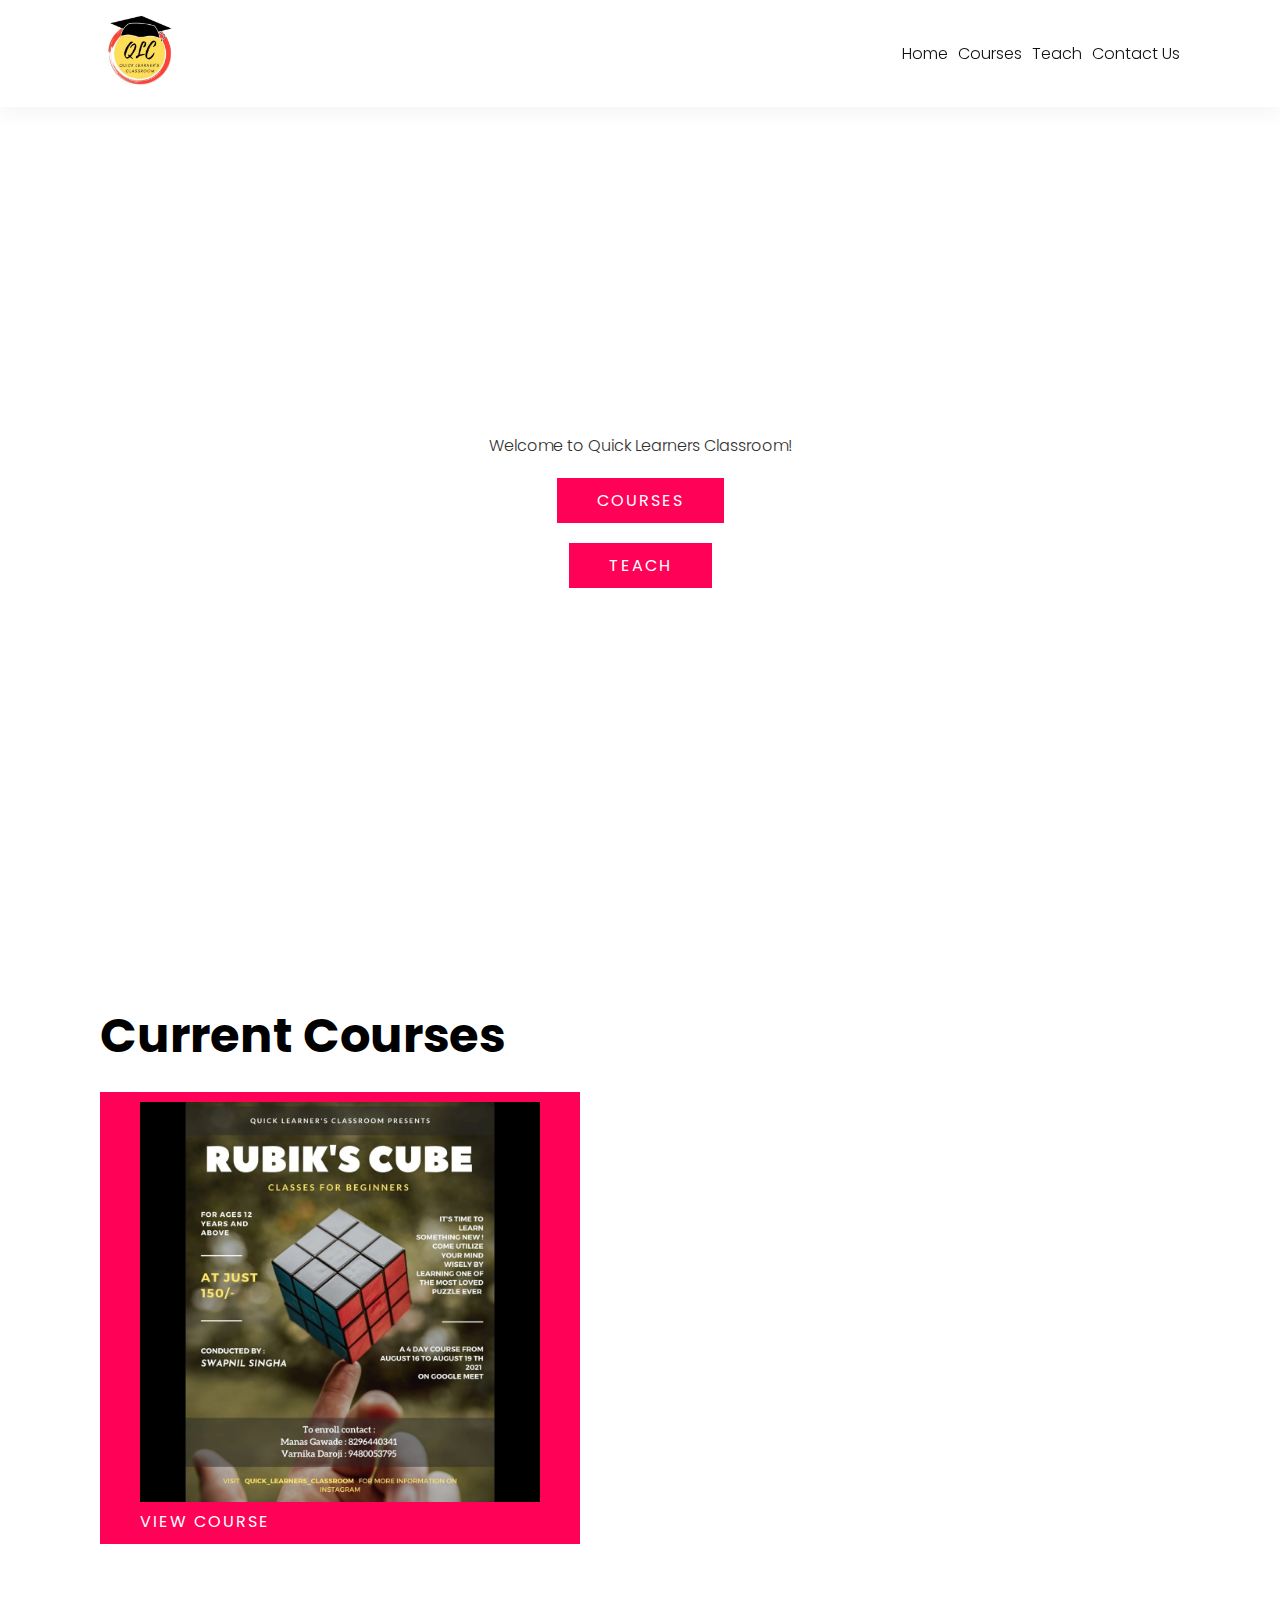
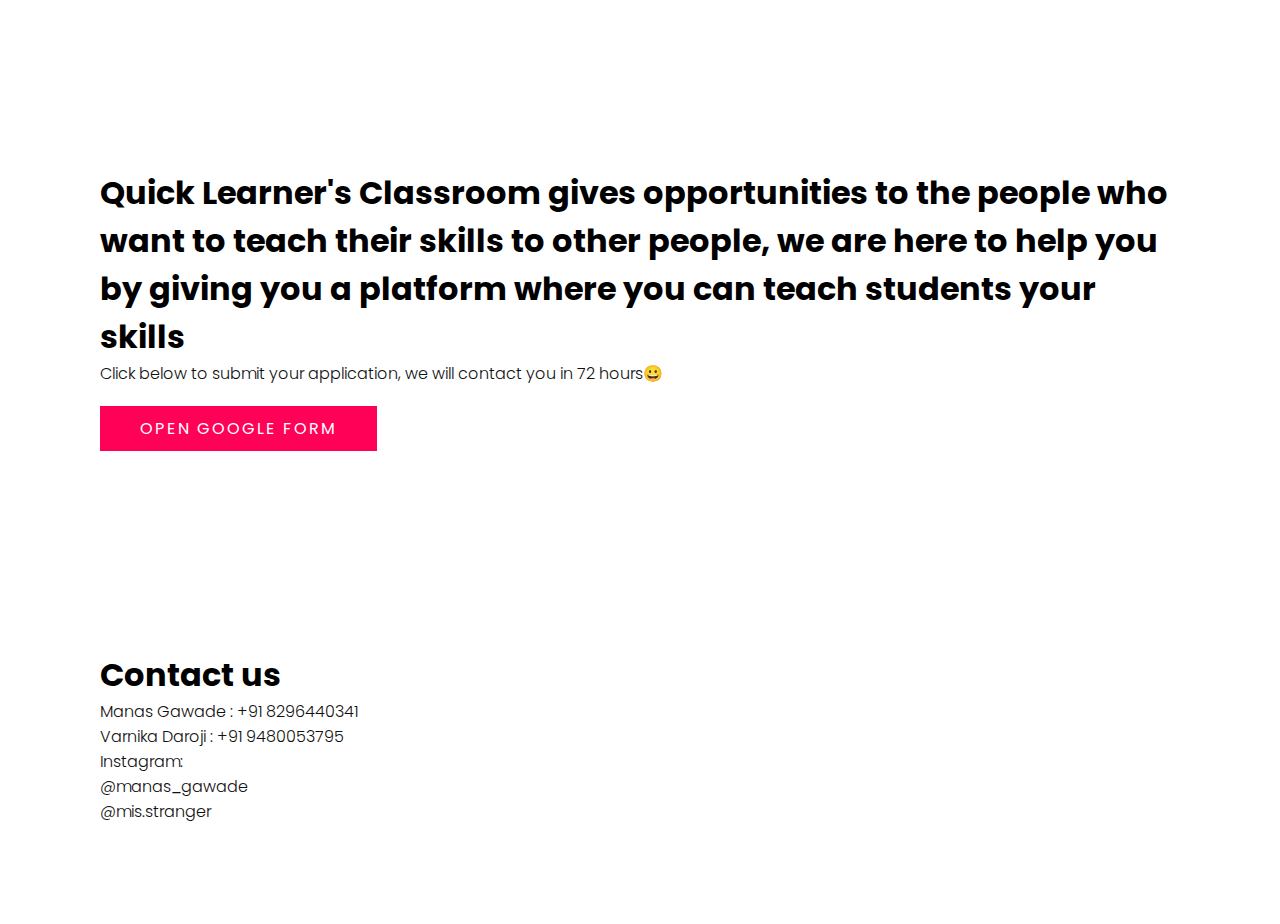
==== index.html @ e2191a55 "Add files via upload" ====
<!DOCTYPE html>
	<html>
	<head>
		<title>Quick Learners Classroom</title>
		<link rel="stylesheet" type="text/css" href="styleec.css">
		<style type="text/css">
			@media screen and (max-width:650px) {
				.sticky{
                  font-size: 15px;
				 
				}
				header.sticky{
			
			padding: 10px 10px;
			
			
		}
		header{
			font-size: 16px;
			padding: 10px 10px;
			overflow-x: hidden;
		}
		html{  
			overflow-x: hidden;
		}
		#courses{
			padding-left: 11px ;
		}
			}
		</style>
		<title></title>
	</head>
	<body>
		<header class="sticky">
			<a href="index.html" class="logo"><img src="gg.jpg" style="height: 80px;width: 80px;"></a>
			<ul class="navigation">
				<li><a href="#banner">Home</a></li>
				<li><a href="#courses">Courses</a></li>
				<li><a href="#teach">Teach</a></li>
				<li><a href="#contact">Contact Us</a></li>
			</ul>
		</header>
		
	<section class="banner" id="banner">
		<div class="content">
			<h2>Welcome!</h2>
			<b><p>Welcome to Quick Learners Classroom!</p></b>
			<a href="#courses" class="bt">Courses</a><br>
			<a href="#teach" class="bt">Teach</a>
		</div>
	</section>

	<section class="courses" id="courses">
		<div class="row">
			<div class="col50">
				<h2 style="color: black;font-size: 48px;">Current Courses</h2>
				<a href="courses.html" class="bt" target="_blank"><img src="myrubik.jpg" style="height: 400px;width: 400px;">
				<br>View Course</a>
				
			</div>
		</div>
	
	</section>
	<section id="teach" class="teach">
		<br>
		<h1>Quick Learner's Classroom gives opportunities to the people who want to teach their skills to other people, we are here to help you by giving you a platform where you can teach students your skills</h1>
		<p>Click below to submit your application, we will contact you in 72 hours😀</p>
		<a href="https://forms.gle/ZiYEvssjjzmt5C4Z7" target="_blank" class="bt">OPEN GOOGLE FORM</a>
	</section>
	<div>
		<section id="contact" class="contact">
		<div><h1>Contact us</h1>
		
	<p>	Manas Gawade : +91 8296440341<br>
		Varnika Daroji : +91 9480053795<br>
		Instagram:<br>
		@manas_gawade<br>
	    @mis.stranger<br>
	</p>


		</div>
	</section></div>
	<script type="text/javascript">
		window.addEventListener('scroll',function(){
			const header = document.querySelector('header');
			header.classList.toggle("sticky", window.scrollY > 0)
		});
	</script>

	</body>
	</html>
---- styleec.css ----
@import url('https://fonts.googleapis.com/css?family=Poppins:200,300,400,500,600,700,800,900&display=swap');
		*{
			margin:0;
			padding:0;
			box-sizing: border-box;
			font-family: 'Poppins', sans-serif;
		}
		@media screen and (max-width:650px){

		}
		
		html{
			scroll-behavior: smooth;
			margin: 0;
		}
		p{
			font-weight: 300;
			color: #111;
		}
		body{
			min-height: 1000px;
		}
		.banner{
			position: relative;
			width: 100%;
            height:100%;
			min-height: 100vh;
			display: flex;
			justify-content:center;
			align-items: center;
			background: url(https://www.flocrit.org/leadership/wp-content/themes/twentysixteen-child/asset/images/img.jpg);
			background-size: cover; 
		}
		.banner .content{
			max-width: 900px;
			text-align: center;
		}
		.banner .content h2{
		font-size: 5em;
		color:rgb(255, 255, 255);	
		text-align: left;
		}
		.banner .content p{
			font-size: 1em;
			color: rgb(53, 49, 49);
		}
		.bt{
			font-size: 1em;
			color:#fff;
			background:#ff0157;
			display: inline-block;
			padding: 10px 40px;
            margin-top: 20px;
            text-transform: uppercase;
            text-decoration: none;
            letter-spacing: 2px;
            transition: 0.5s;
		}
		.bt:hover{
         letter-spacing: 6px;
		}
		header{
			position: fixed;
			top: 0;
			left: 0;
			width: 100%;
			padding: 40px 100px;
			z-index: 10000;
			display: flex;
			justify-content: space-between;
			align-items: center;
			transition: 0.5s;
		}
		header.sticky{
			background: #fff;
			padding: 10px 100px;
			box-shadow: 0 5px 20px rgba(0,0,0,0.05);
		}
		header.sticky .logo{
         color: #111;
		}
		header .logo{
			
			text-decoration: none;
		}
		header .navigation{
        position: relative;
        display: flex;
		}
		header .navigation li{
			list-style:none;
			margin-left: 10px;

		}
		header .navigation li a{
			text-decoration: none;
			color: rgb(255, 255, 255);
			font-weight: 300;
		}
header.sticky .navigation li a
{
	color: #111;
}
header .navigation li a:hover{
	color: #ff0157;
}
section{
	padding: 100px;
}
.row{
	position: relative;
	width: 100%;
	display: flex;
	justify-content: space-between;
}
.row .col50{
	position: relative;
	width: 48%;
}
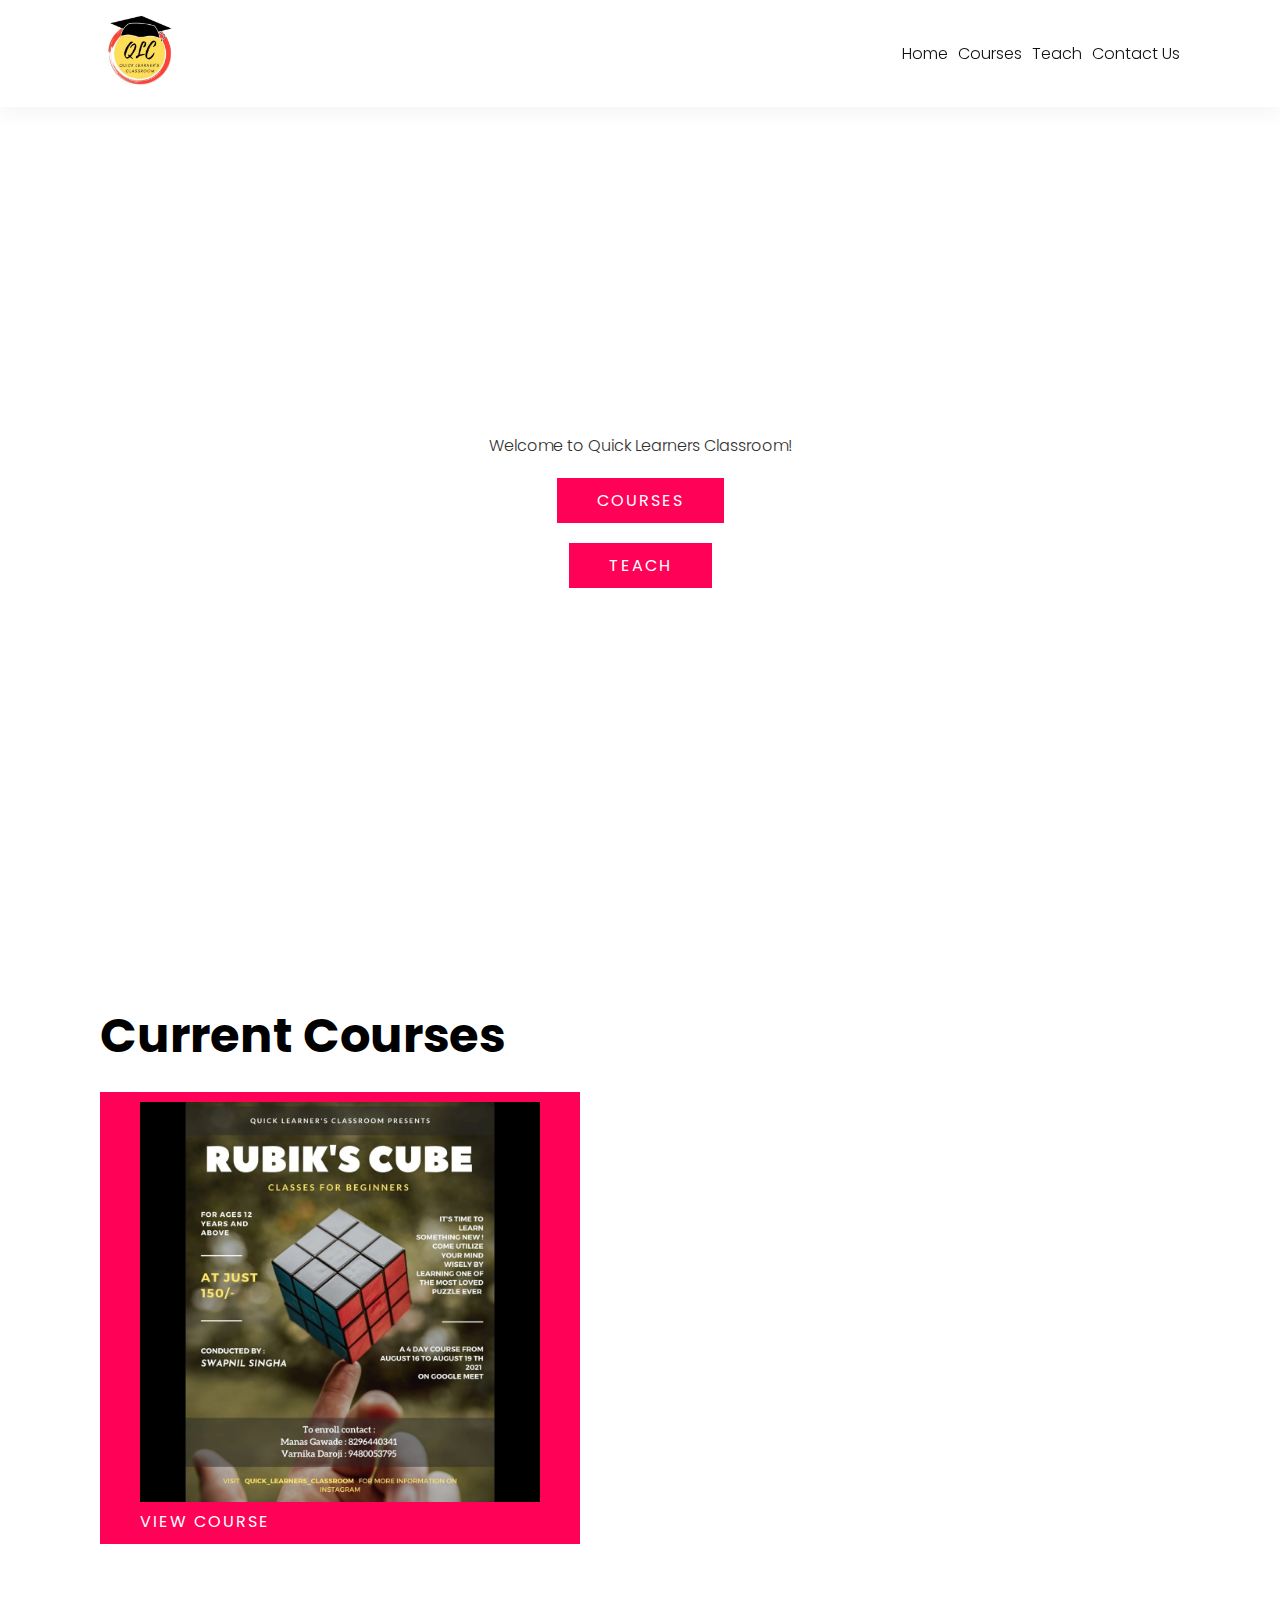
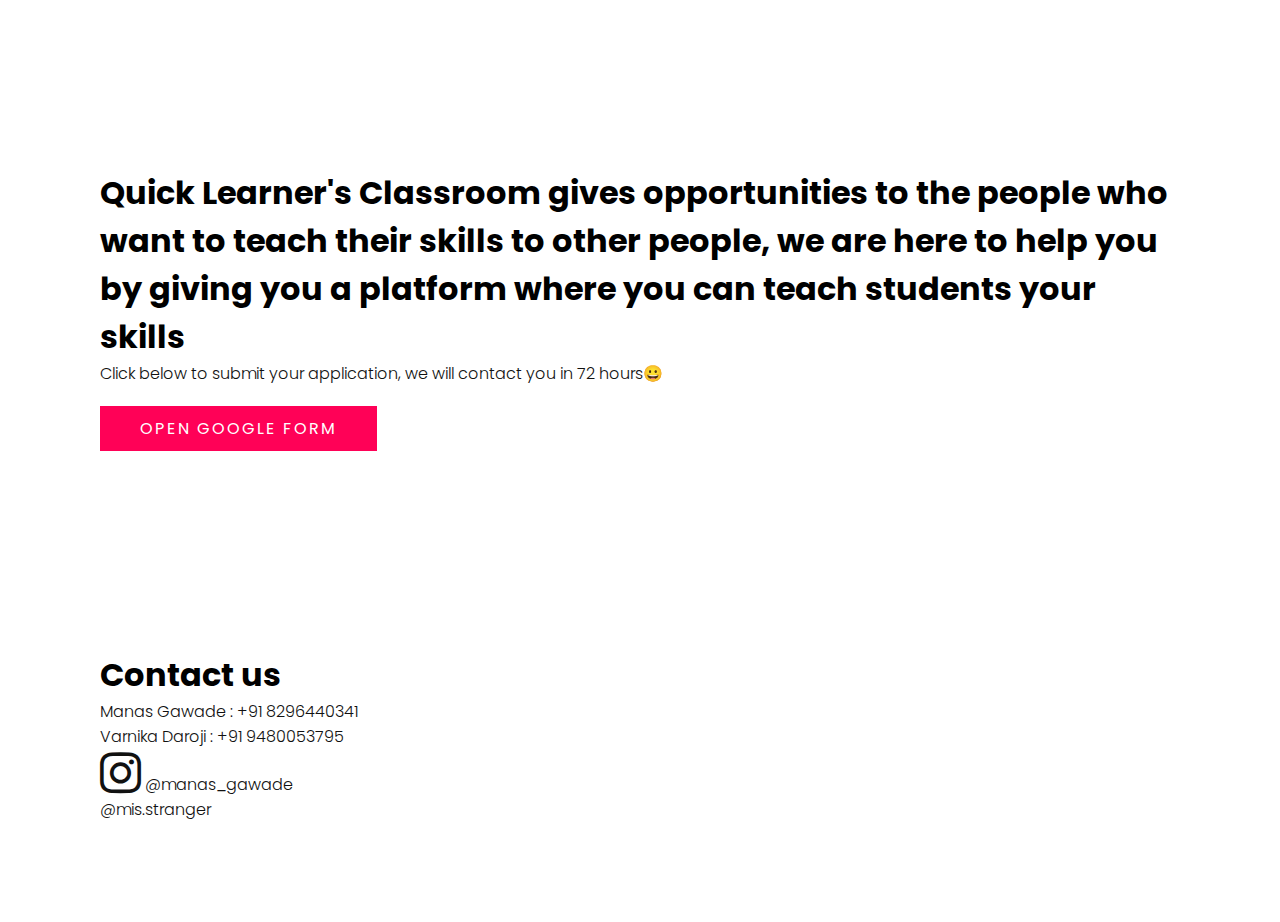
==== commit 5a417a24: "Update index.html" ====
--- a/index.html
+++ b/index.html
@@ -2,6 +2,8 @@
 	<html>
 	<head>
 		<title>Quick Learners Classroom</title>
+		<link rel="stylesheet" href="https://cdnjs.cloudflare.com/ajax/libs/font-awesome/4.7.0/css/font-awesome.min.css">
+
 		<link rel="stylesheet" type="text/css" href="styleec.css">
 		<style type="text/css">
 			@media screen and (max-width:650px) {
@@ -73,7 +75,8 @@
 		
 	<p>	Manas Gawade : +91 8296440341<br>
 		Varnika Daroji : +91 9480053795<br>
-		Instagram:<br>
+		<i class="fa fa-instagram" style="font-size:48px;"></i>
+
 		@manas_gawade<br>
 	    @mis.stranger<br>
 	</p>
@@ -89,4 +92,4 @@
 	</script>
 
 	</body>
-	</html>+	</html>
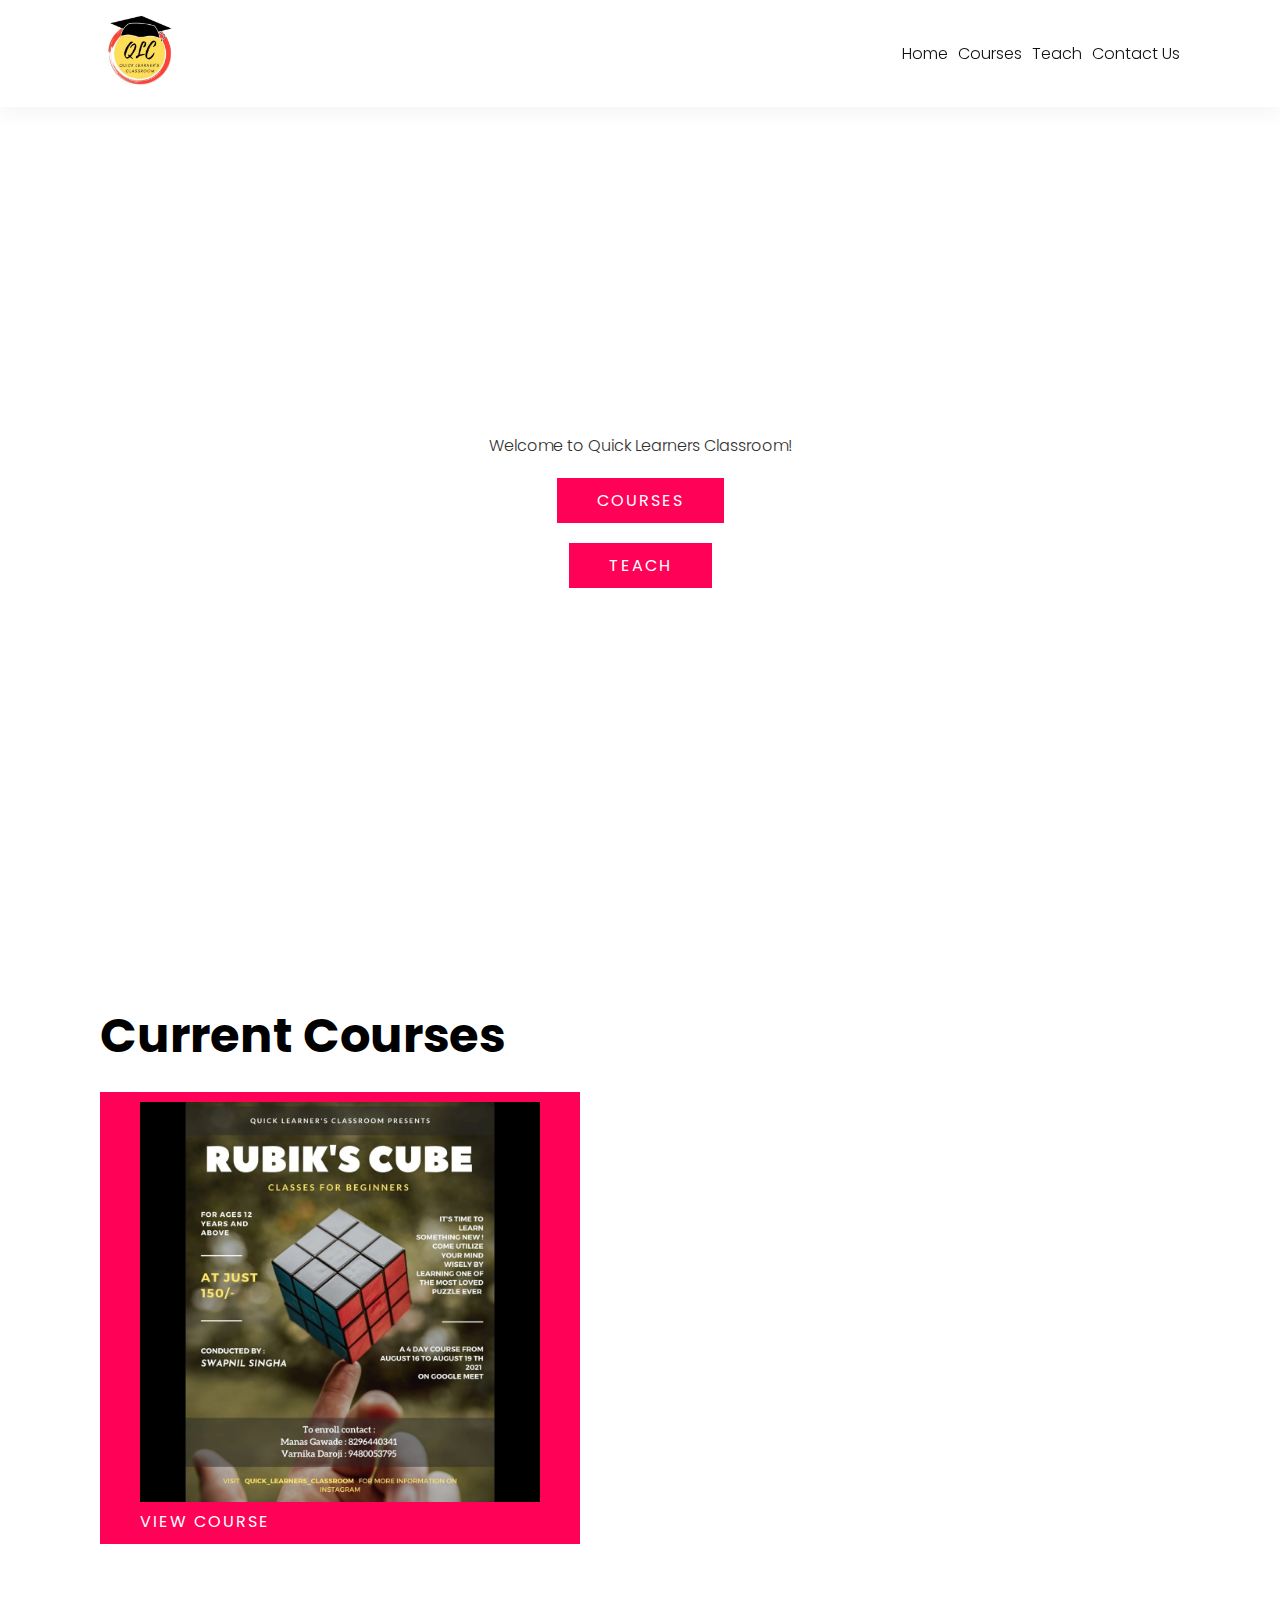
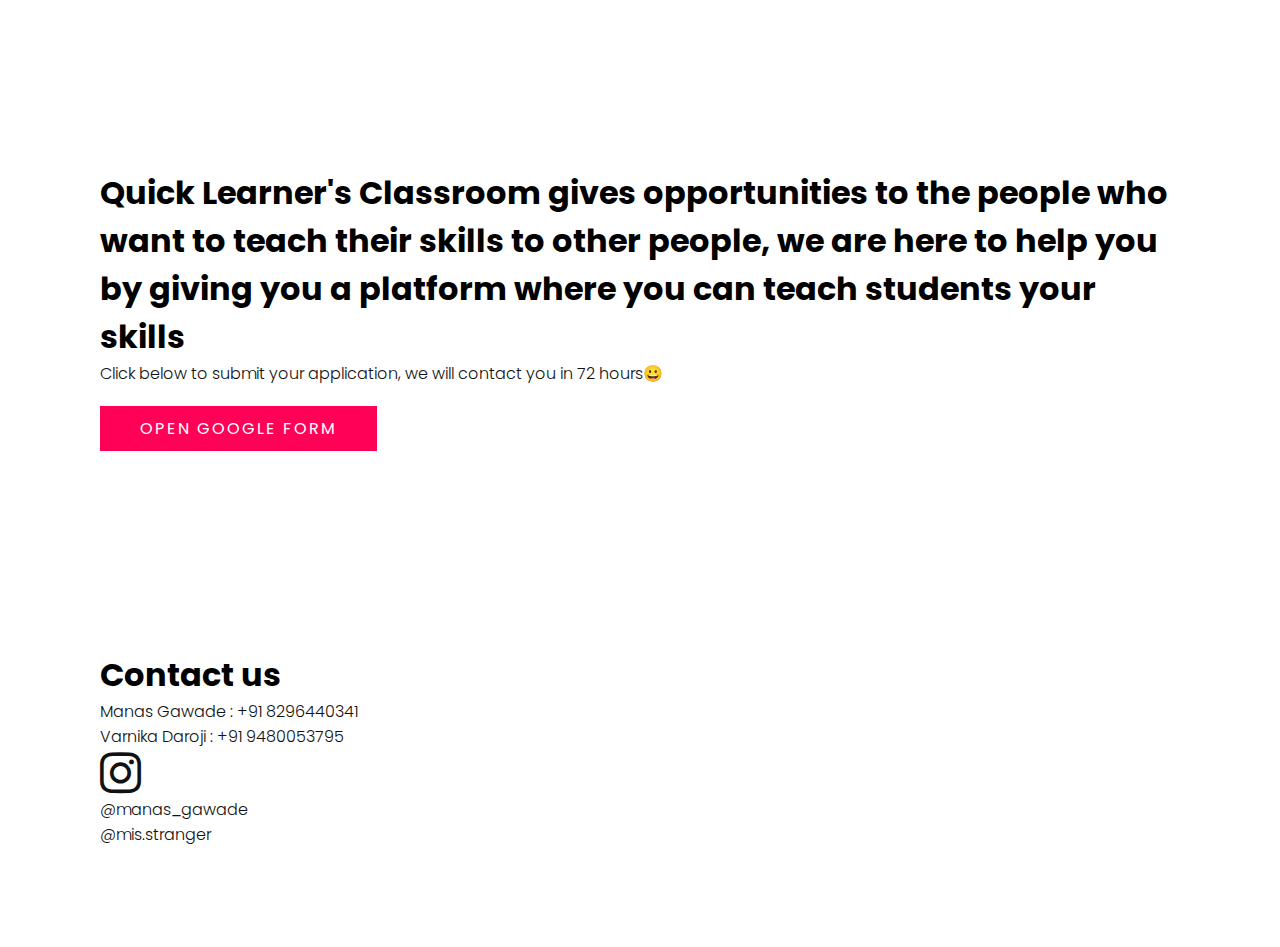
==== commit 781688a3: "Update index.html" ====
--- a/index.html
+++ b/index.html
@@ -76,7 +76,7 @@
 	<p>	Manas Gawade : +91 8296440341<br>
 		Varnika Daroji : +91 9480053795<br>
 		<i class="fa fa-instagram" style="font-size:48px;"></i>
-
+<br>
 		@manas_gawade<br>
 	    @mis.stranger<br>
 	</p>
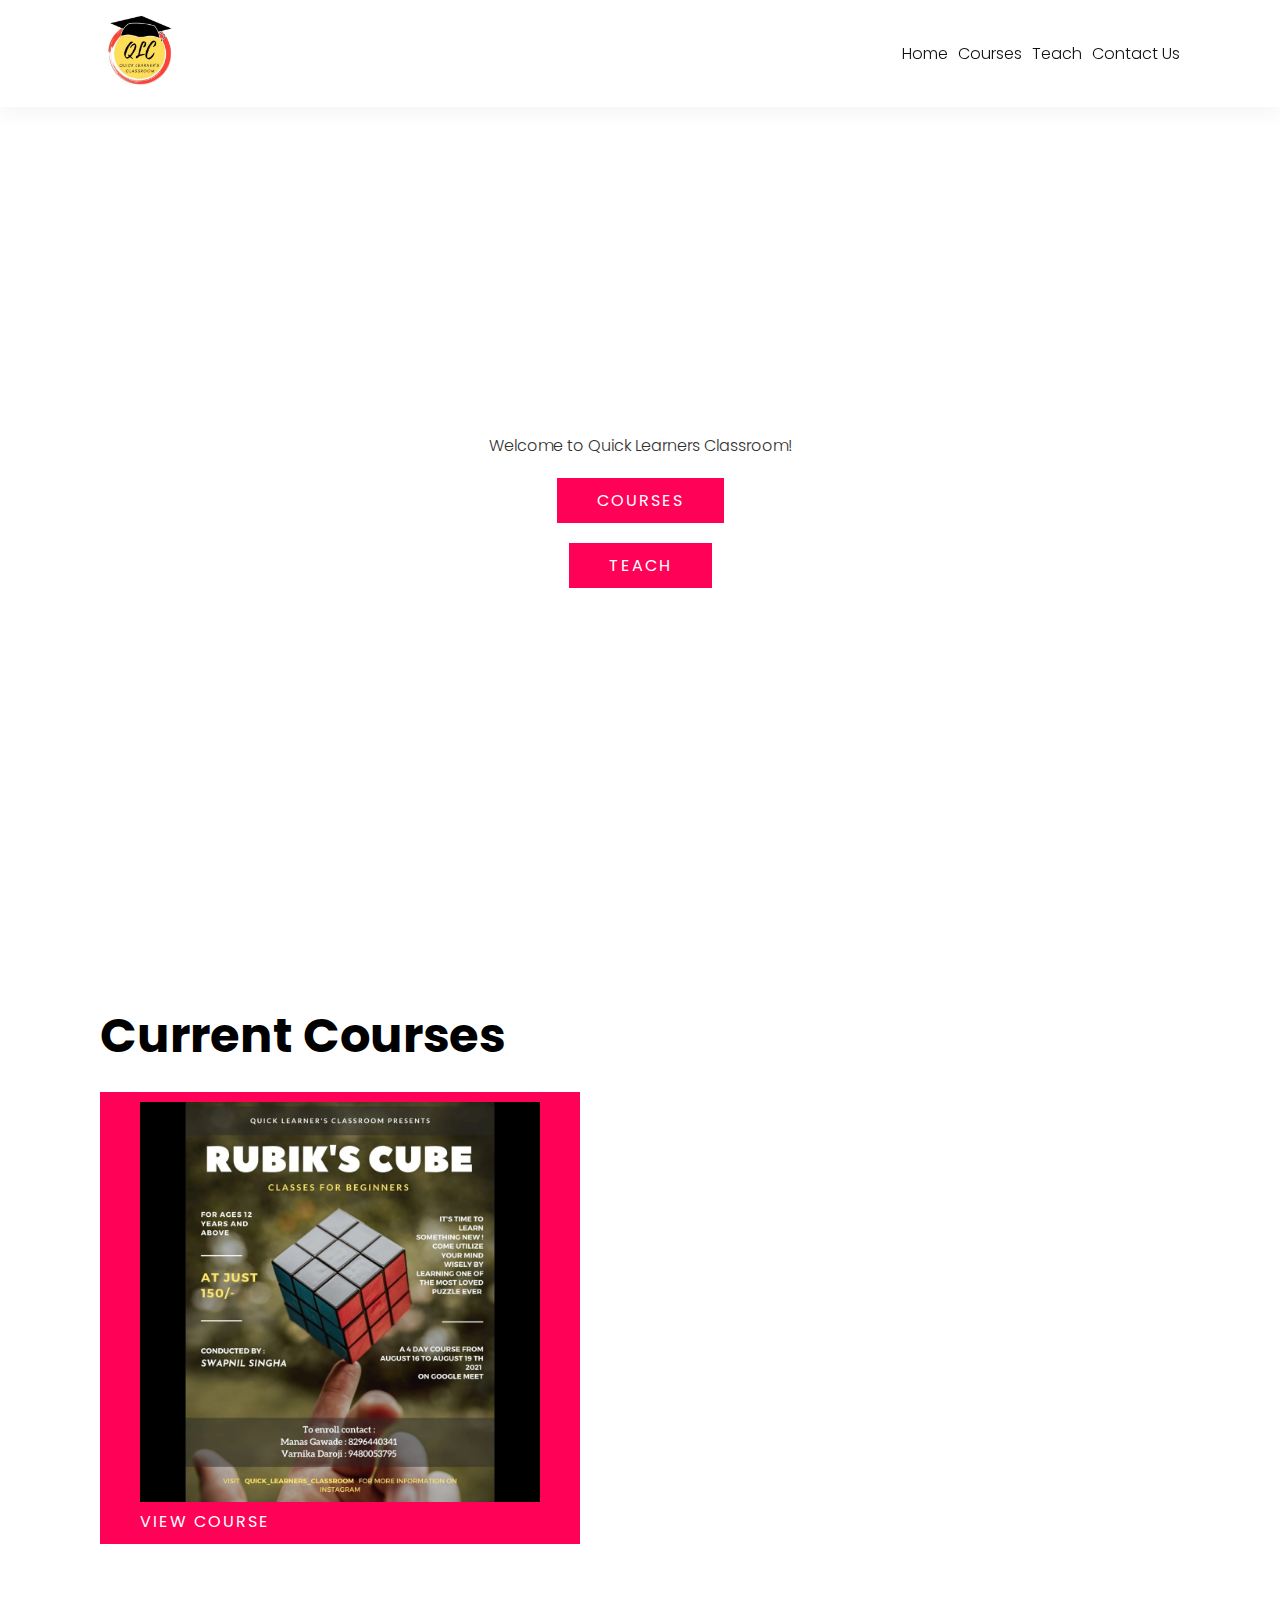
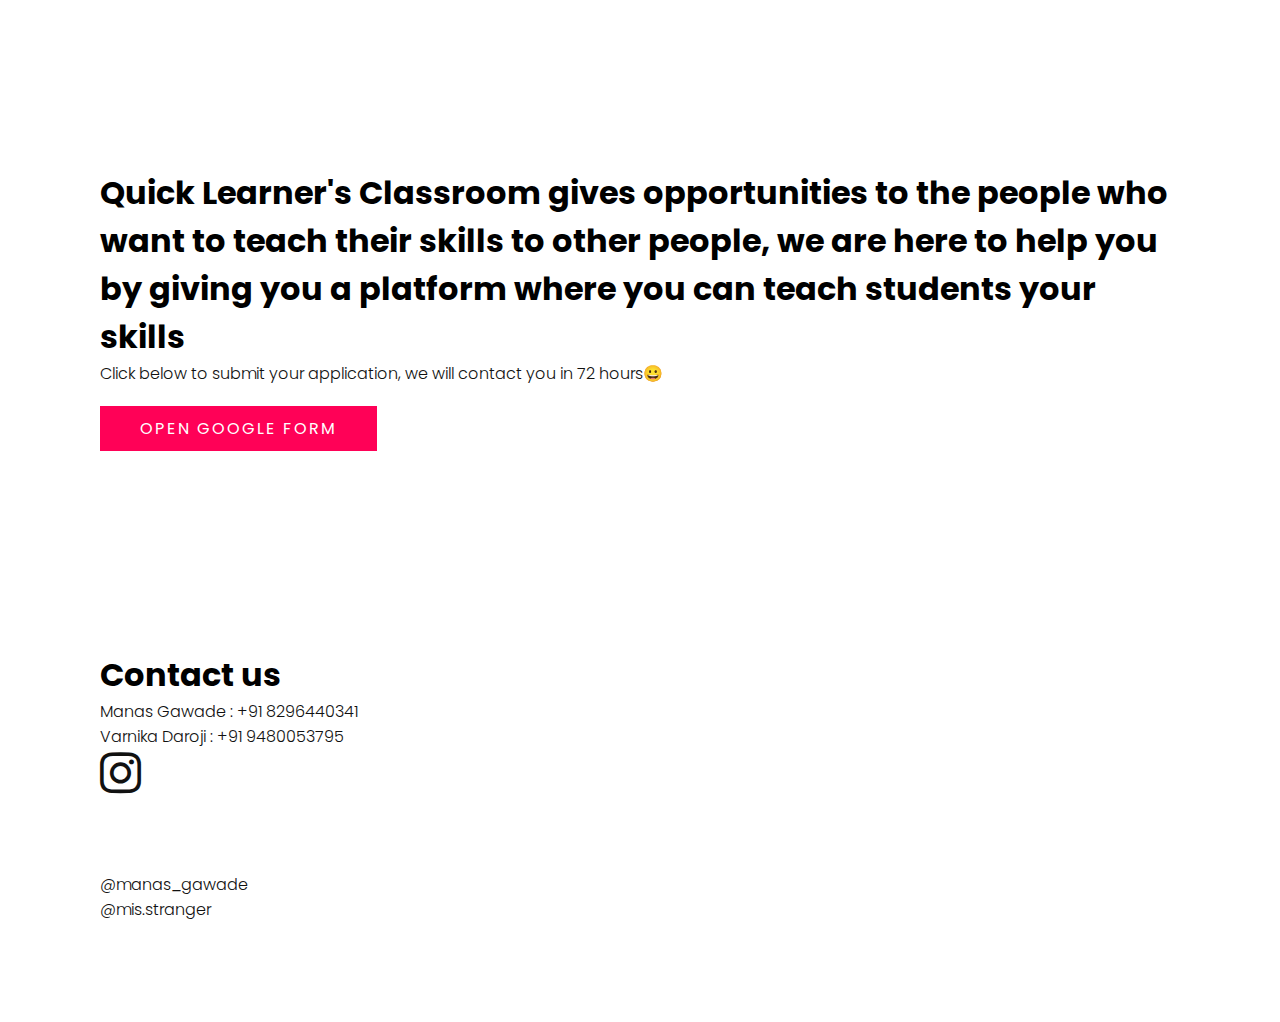
==== commit e3254ccd: "Update index.html" ====
--- a/index.html
+++ b/index.html
@@ -76,7 +76,7 @@
 	<p>	Manas Gawade : +91 8296440341<br>
 		Varnika Daroji : +91 9480053795<br>
 		<i class="fa fa-instagram" style="font-size:48px;"></i>
-<br>
+<br><br><br><br>
 		@manas_gawade<br>
 	    @mis.stranger<br>
 	</p>
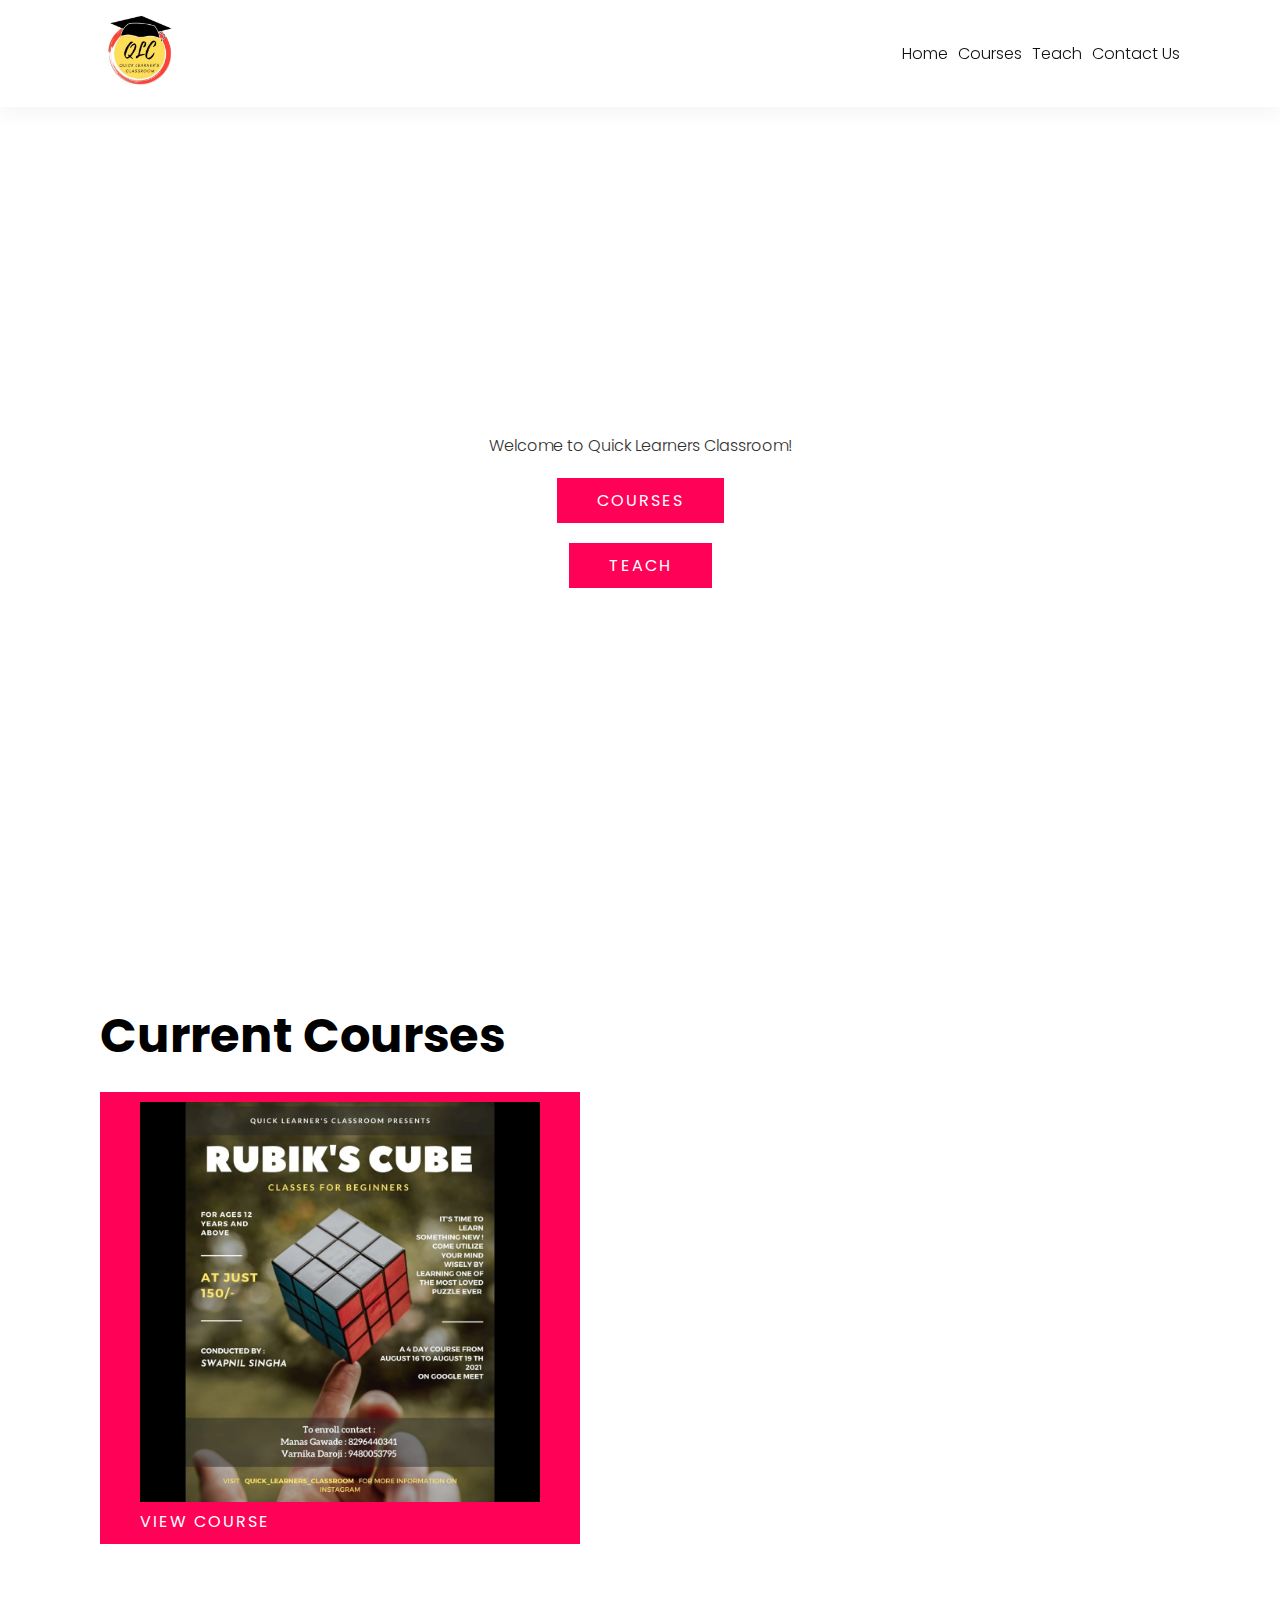
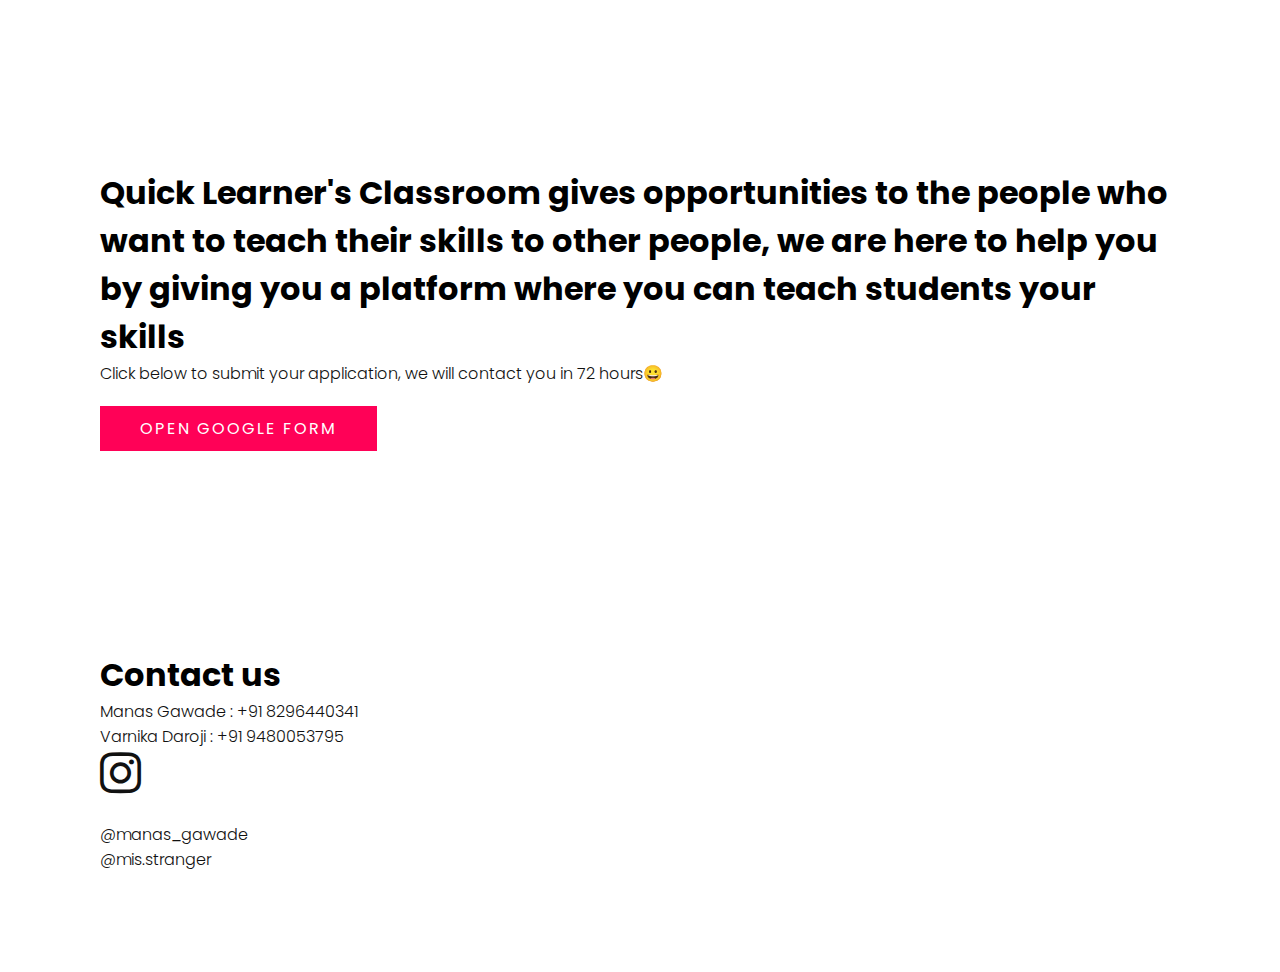
==== commit dc5dc2f3: "Update index.html" ====
--- a/index.html
+++ b/index.html
@@ -76,7 +76,7 @@
 	<p>	Manas Gawade : +91 8296440341<br>
 		Varnika Daroji : +91 9480053795<br>
 		<i class="fa fa-instagram" style="font-size:48px;"></i>
-<br><br><br><br>
+<br><br>
 		@manas_gawade<br>
 	    @mis.stranger<br>
 	</p>
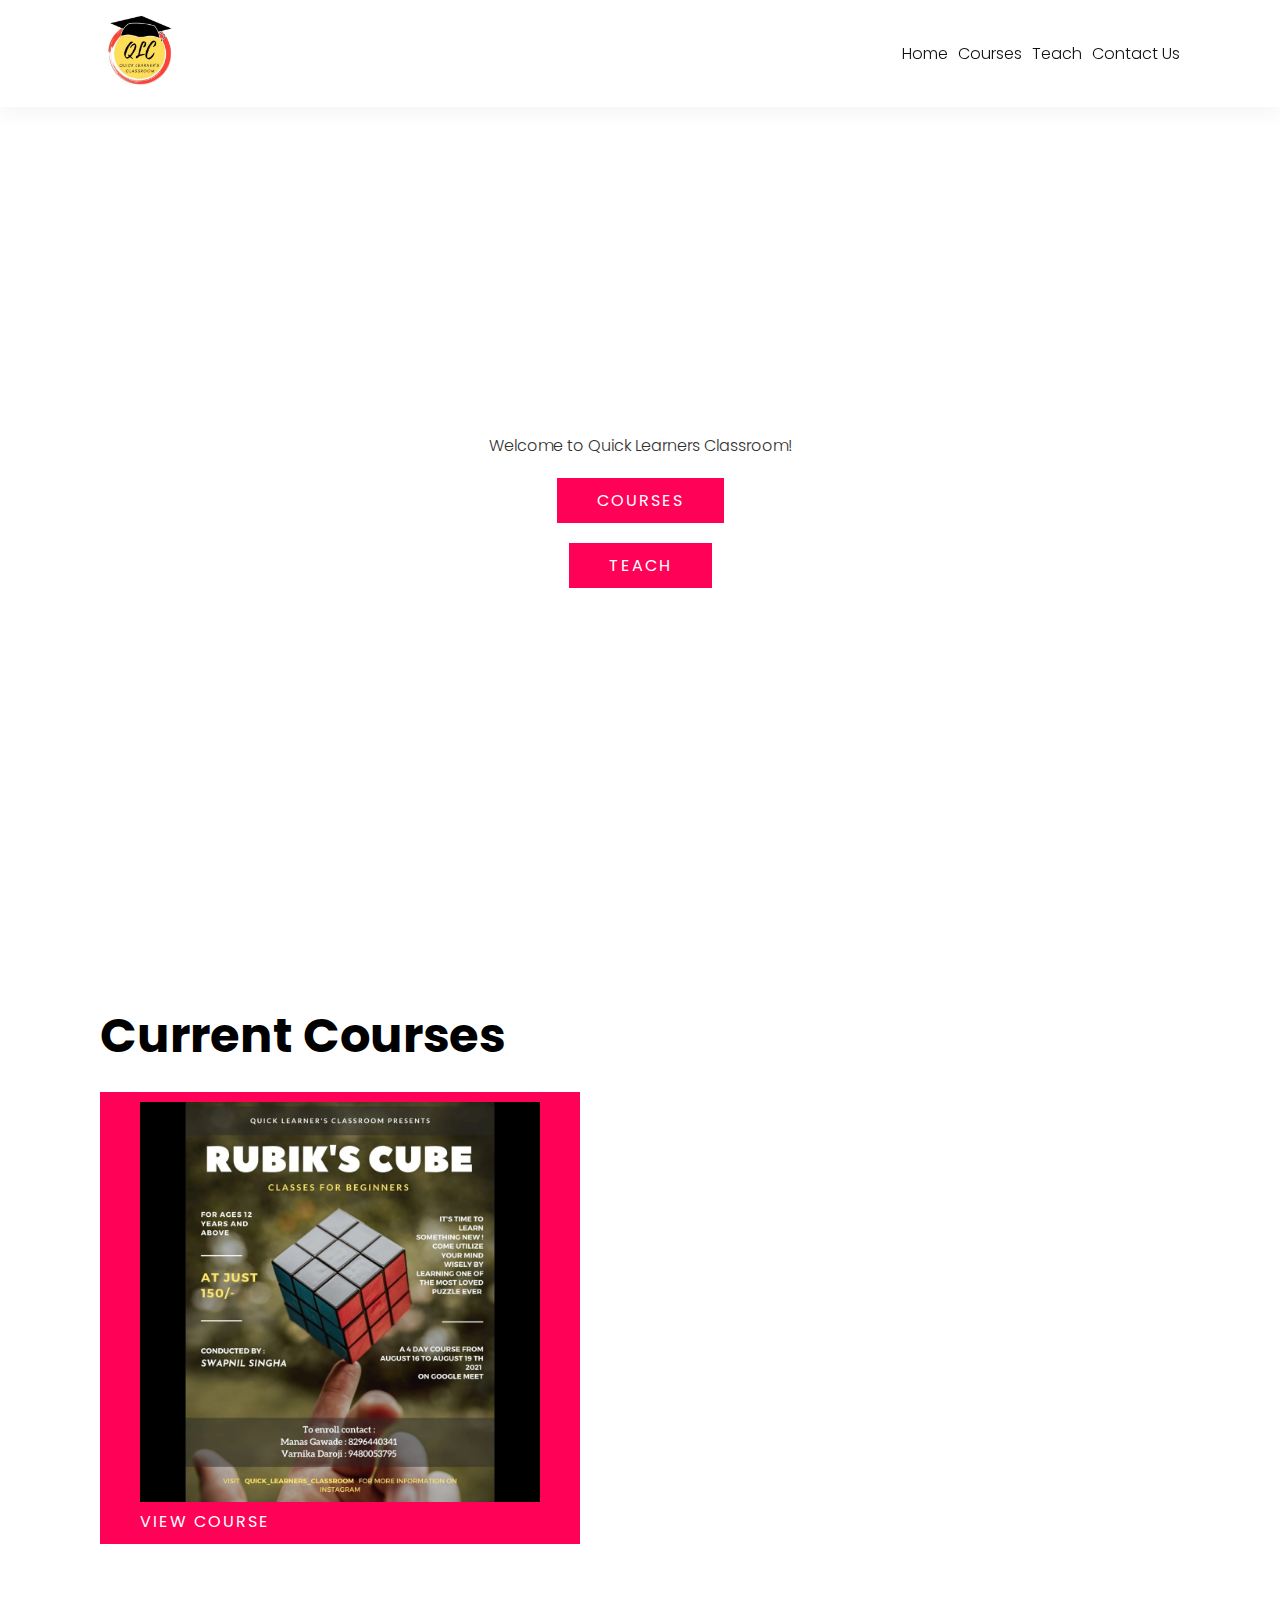
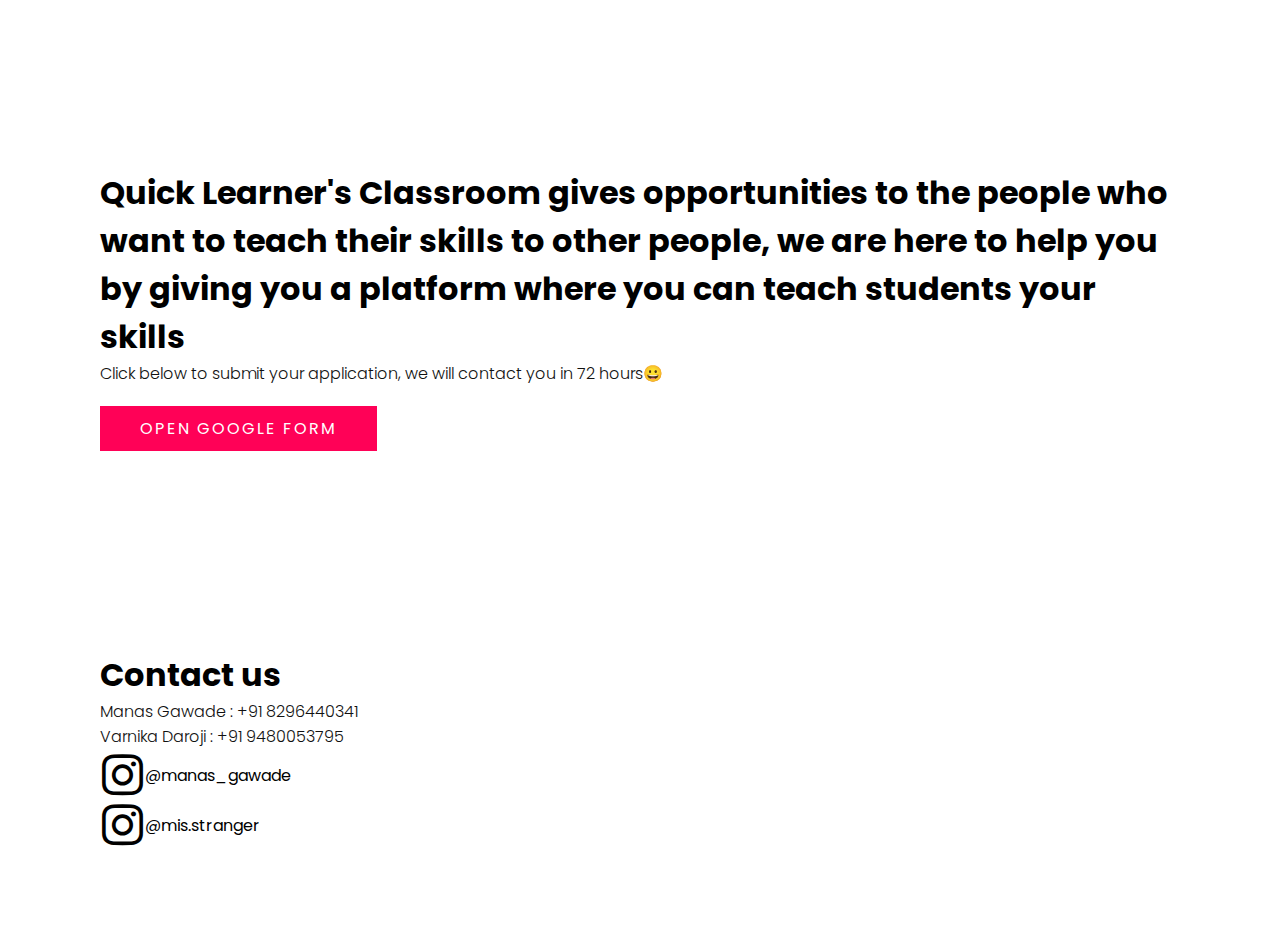
==== commit c8b2cdd6: "Update index.html" ====
--- a/index.html
+++ b/index.html
@@ -75,10 +75,17 @@
 		
 	<p>	Manas Gawade : +91 8296440341<br>
 		Varnika Daroji : +91 9480053795<br>
-		<i class="fa fa-instagram" style="font-size:48px;"></i>
-<br><br>
-		@manas_gawade<br>
-	    @mis.stranger<br>
+		<table>
+        <tr>
+          <td><i class="fa fa-instagram" style="font-size:48px;"></i></td>
+          <td>@manas_gawade</td>
+        </tr>
+        <tr>
+          <td><i class="fa fa-instagram" style="font-size:48px;"></i></td>
+          <td>@mis.stranger</td>
+        </tr>
+      </table>
+
 	</p>
 
 
